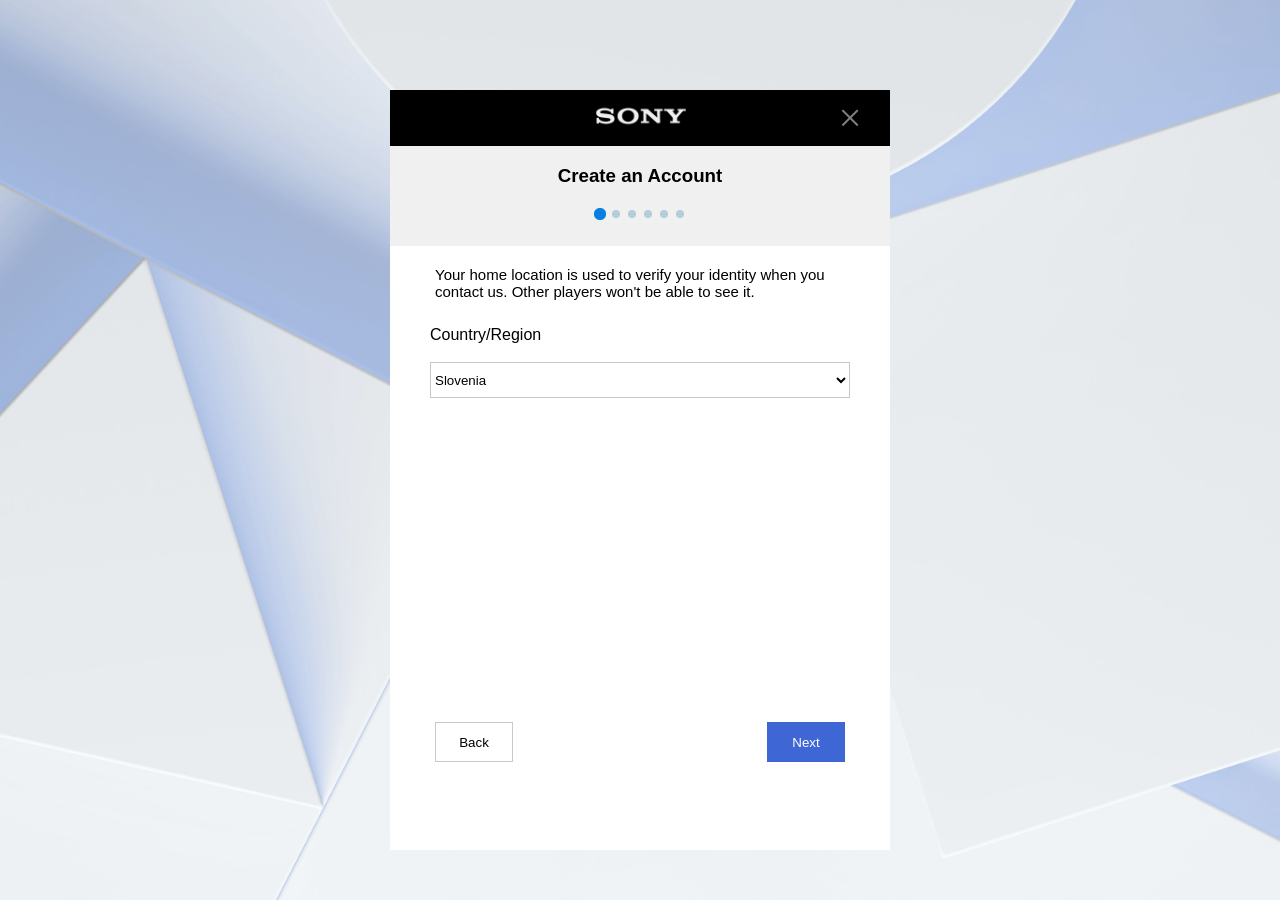
==== log.html @ 2254472f "Add files via upload" ====
<!DOCTYPE html>
<html lang="en">
<head>
    <meta charset="UTF-8">
    <meta name="viewport" content="width=device-width, initial-scale=1.0">
    <title>Create an Account | Sony Entertainment Network</title>
    <link rel="shortcut icon" href="/slike/sonyfav.png" type="image/x-icon">
    <link rel="stylesheet" href="style.css">
    <link rel="stylesheet" href="s1.css">
</head>
<body>
    <div id="main">
        <div id="header">
            <div id="logo">
                <img src="slike/sony_logo.png" alt="Sony" id="sony">
            </div>

            <button id="exit_btn">
                <img src="slike/x.png" alt="Exit" id="exit">
            </button>
        </div>

        <div id="naslov">
            <h3>Create an Account</h3>
        </div>

        <div id="prog">
            <img src="slike/progress_selected.png" alt="" class="dot">
            <img src="slike/progress_off.png" alt="" class="dot">
            <img src="slike/progress_off.png" alt="" class="dot">
            <img src="slike/progress_off.png" alt="" class="dot">
            <img src="slike/progress_off.png" alt="" class="dot">
            <img src="slike/progress_off.png" alt="" class="dot">
        </div>

        <div id="big">
            <div id="homeLocation">
                Your home location is used to verify your identity when you contact us. Other players won't be able to see it.
            </div>

            <div id="countrydiv">
                Country/Region<br> <br>
                <select id="country" name="country">
                    <option value="" selected disabled>Select a country</option>
                    <option value="Argentina">Argentina</option>
                    <option value="Australia">Australia</option>
                    <option value="Austria">Austria</option>
                    <option value="Bahrain">Bahrain</option>
                    <option value="Belgium">Belgium</option>
                    <option value="Bolivia">Bolivia</option>
                    <option value="Brazil">Brazil</option>
                    <option value="Bulgaria">Bulgaria</option>
                    <option value="Canada">Canada</option>
                    <option value="Chile">Chile</option>
                    <option value="China continental">China continental</option>
                    <option value="Colombia">Colombia</option>
                    <option value="Costa Rica">Costa Rica</option>
                    <option value="Croatia">Croatia</option>
                    <option value="Cyprus">Cyprus</option>
                    <option value="Czech Republic">Czech Republic</option>
                    <option value="Denmark">Denmark</option>
                    <option value="Ecuador">Ecuador</option>
                    <option value="El Salvador">El Salvador</option>
                    <option value="Finland">Finland</option>
                    <option value="France">France</option>
                    <option value="Germany">Germany</option>
                    <option value="Greece">Greece</option>
                    <option value="Guatemala">Guatemala</option>
                    <option value="Honduras">Honduras</option>
                    <option value="Hong Kong">Hong Kong</option>
                    <option value="Hungary">Hungary</option>
                    <option value="Iceland">Iceland</option>
                    <option value="India">India</option>
                    <option value="Indonesia">Indonesia</option>
                    <option value="Ireland">Ireland</option>
                    <option value="Israel">Israel</option>
                    <option value="Italy">Italy</option>
                    <option value="Japan">Japan</option>
                    <option value="Korea">Korea</option>
                    <option value="Kuwait">Kuwait</option>
                    <option value="Lebanon">Lebanon</option>
                    <option value="Luxembourg">Luxembourg</option>
                    <option value="Malaysia">Malaysia</option>
                    <option value="Malta">Malta</option>
                    <option value="Mexico">Mexico</option>
                    <option value="Netherlands">Netherlands</option>
                    <option value="New Zealand">New Zealand</option>
                    <option value="Nicaragua">Nicaragua</option>
                    <option value="Norway">Norway</option>
                    <option value="Oman">Oman</option>
                    <option value="Panama">Panama</option>
                    <option value="Paraguay">Paraguay</option>
                    <option value="Peru">Peru</option>
                    <option value="Poland">Poland</option>
                    <option value="Portugal">Portugal</option>
                    <option value="Qatar">Qatar</option>
                    <option value="Romania">Romania</option>
                    <option value="Russia">Russia</option>
                    <option value="Saudi Arabia">Saudi Arabia</option>
                    <option value="Singapore">Singapore</option>
                    <option value="Slovakia">Slovakia</option>
                    <option value="Slovenia" selected="selected">Slovenia</option>
                    <option value="South Africa">South Africa</option>
                    <option value="Sweden">Sweden</option>
                    <option value="Switzerland">Switzerland</option>
                    <option value="Taiwan">Taiwan</option>
                    <option value="Thailand">Thailand</option>
                    <option value="Turkey">Turkey</option>
                    <option value="Ukraine">Ukraine</option>
                    <option value="United Arab Emirates">United Arab Emirates</option>
                    <option value="United Kingdom">United Kingdom</option>
                    <option value="United States">United States</option>
                    <option value="Uruguay">Uruguay</option>
                </select>
            </div>

            <div id="bn">
                <button id="back">Back</button>
                <button id="next">Next</button>
            </div>
        </div>
    </div>

    <script>
        document.getElementById("back").onclick = function() {
            window.location.href = "index.html";
        };
    </script>

    <script>
        document.getElementById("next").onclick = function() {
            window.location.href = "log2.html";
        };
    </script>
</body>
</html>
---- style.css ----
* {
    margin: 0;
    padding: 0;
}

html, body {
    height: 100%;
}

body {
    font-family: 'Helvetica Neue','Noto Sans CJK JP',sans-serif;
    background-image: url("slike/wallpaper.png");
    background-repeat: no-repeat;
    background-size: cover;
    background-position: center;
    background-attachment: fixed;
    display: flex;
    justify-content: center;
    align-items: center;
    overflow: hidden;
}

#main {
    width: 500px;
    background-color: white;
    margin-top: 20px;
    margin-bottom: 20px;
    position: fixed;
    top: 50%;
    left: 50%;
    transform: translate(-50%, -50%);
}

#header {
    height: 56px;
    background-color: black;
    display: flex;
    justify-content: center;
    align-items: center;
    position: relative;
}

#logo {
    position: absolute;
    left: 50%;
    transform: translateX(-50%);
}

#sony{
    height: 56px;
}

#exit_btn {
    background: none;
    border: none;
    cursor: pointer;
    padding: 0;
    position: absolute;
    right: 20px;
    display: flex;
    align-items: center;
    opacity: 0.5;
    transition: opacity 0.3s ease;
}

#exit_btn:hover {
    opacity: 0.75;
}

#exit {
    height: 40px;
}
---- s1.css ----
#naslov{
    height: 60px;
    background-color: #F0F0F0;
    display: flex;
    justify-content: center;
    align-items: center;
    position: relative;
}

#prog{
    height: 40px;
    background-color: #F0F0F0;
    margin-bottom: 20px;
    display: flex;
    justify-content: center;
    margin: 0 0;
    margin-bottom: 20px;
}

#homeLocation{
    font-size: 15px;
    height: 50px;
    margin-bottom: 10px;
}

.dot{
    height: 16px;
    width: 16px;
}

#big{
    margin-right: 40px;
    margin-left: 40px;
    padding-left: 5px;
    padding-right: 5px;
    display: flex;
    flex-direction: column;
    align-items: center;
}

#countrydiv{
    height: 68px;
    margin-bottom: 308px;
}

#country{
    width: 420px;
    height: 36px;
    background-color: white;
    border: 1px solid #c8c8c8;
}

#bn{
    height: 80px;
    display: flex;
    justify-content: space-between;
    align-items: center;
    width: 100%;
    padding: 0 40px;
    margin-bottom: 68px;
}

#back{
    height: 40px;
    width: 78px;
    background-color: white;
    border: 1px solid #c8c8c8;
}

#back:hover{
    cursor: pointer;
}

#next{
    height: 40px;
    width: 78px;
    background-color: #3e66d5;
    border: none;
    color: white;
}

#next:hover{
    cursor: pointer;
}
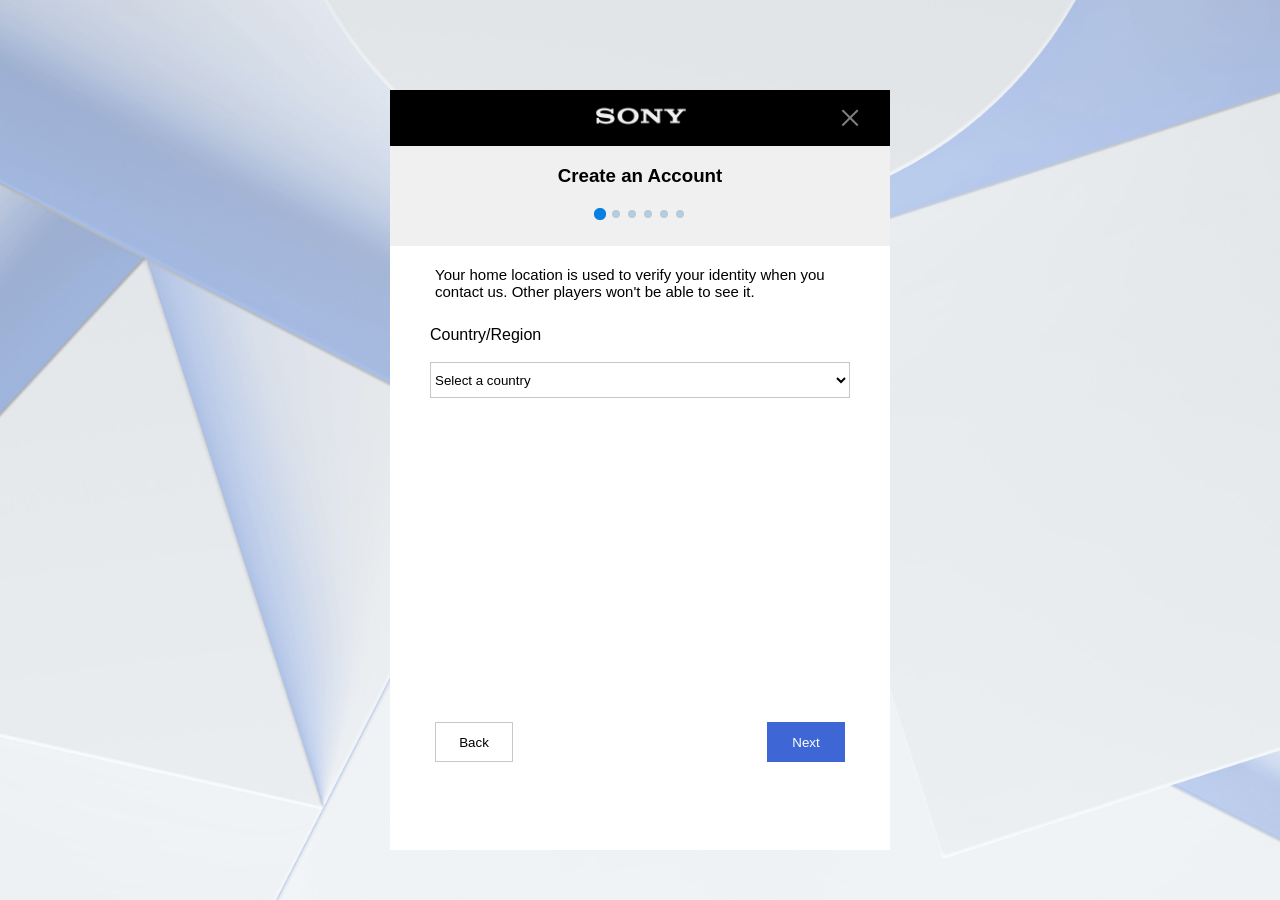
==== commit 1e97a143: "Update log.html" ====
--- a/log.html
+++ b/log.html
@@ -99,7 +99,7 @@
                     <option value="Saudi Arabia">Saudi Arabia</option>
                     <option value="Singapore">Singapore</option>
                     <option value="Slovakia">Slovakia</option>
-                    <option value="Slovenia" selected="selected">Slovenia</option>
+                    <option value="Slovenia">Slovenia</option>
                     <option value="South Africa">South Africa</option>
                     <option value="Sweden">Sweden</option>
                     <option value="Switzerland">Switzerland</option>
